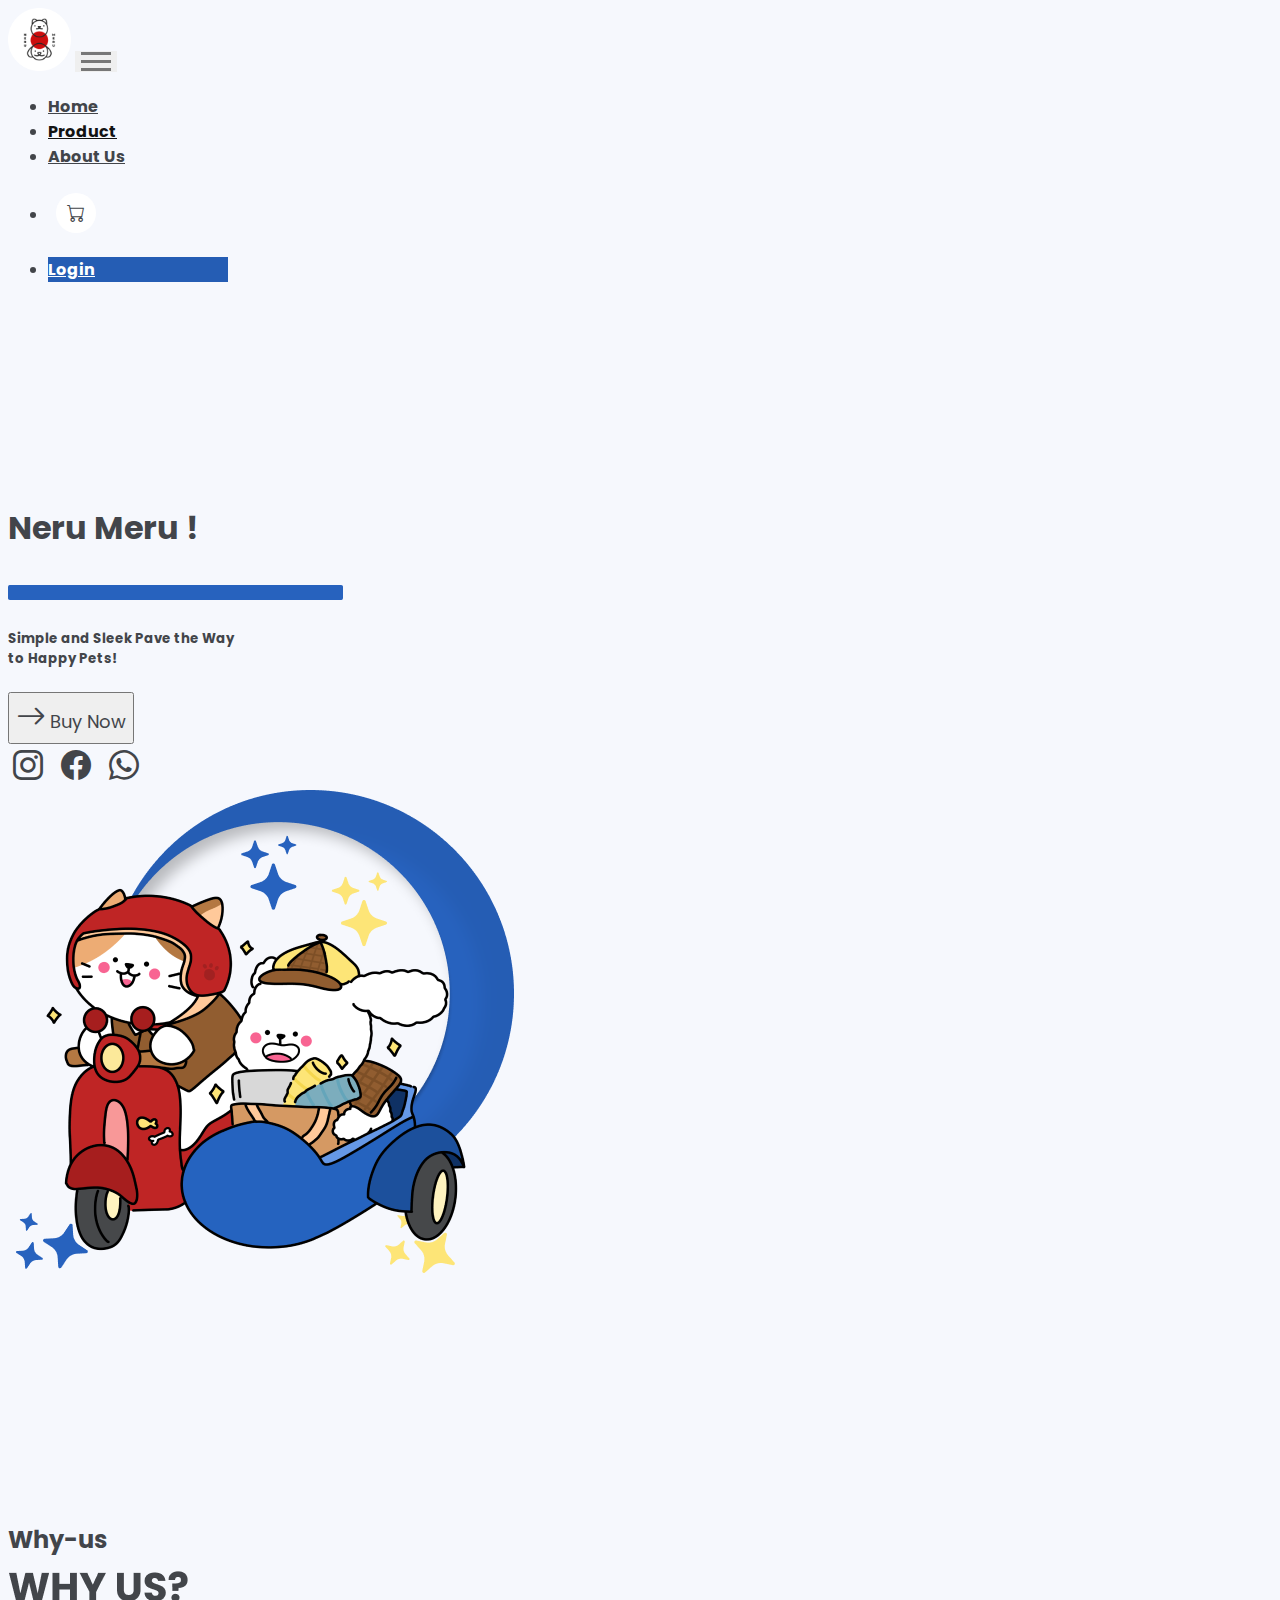
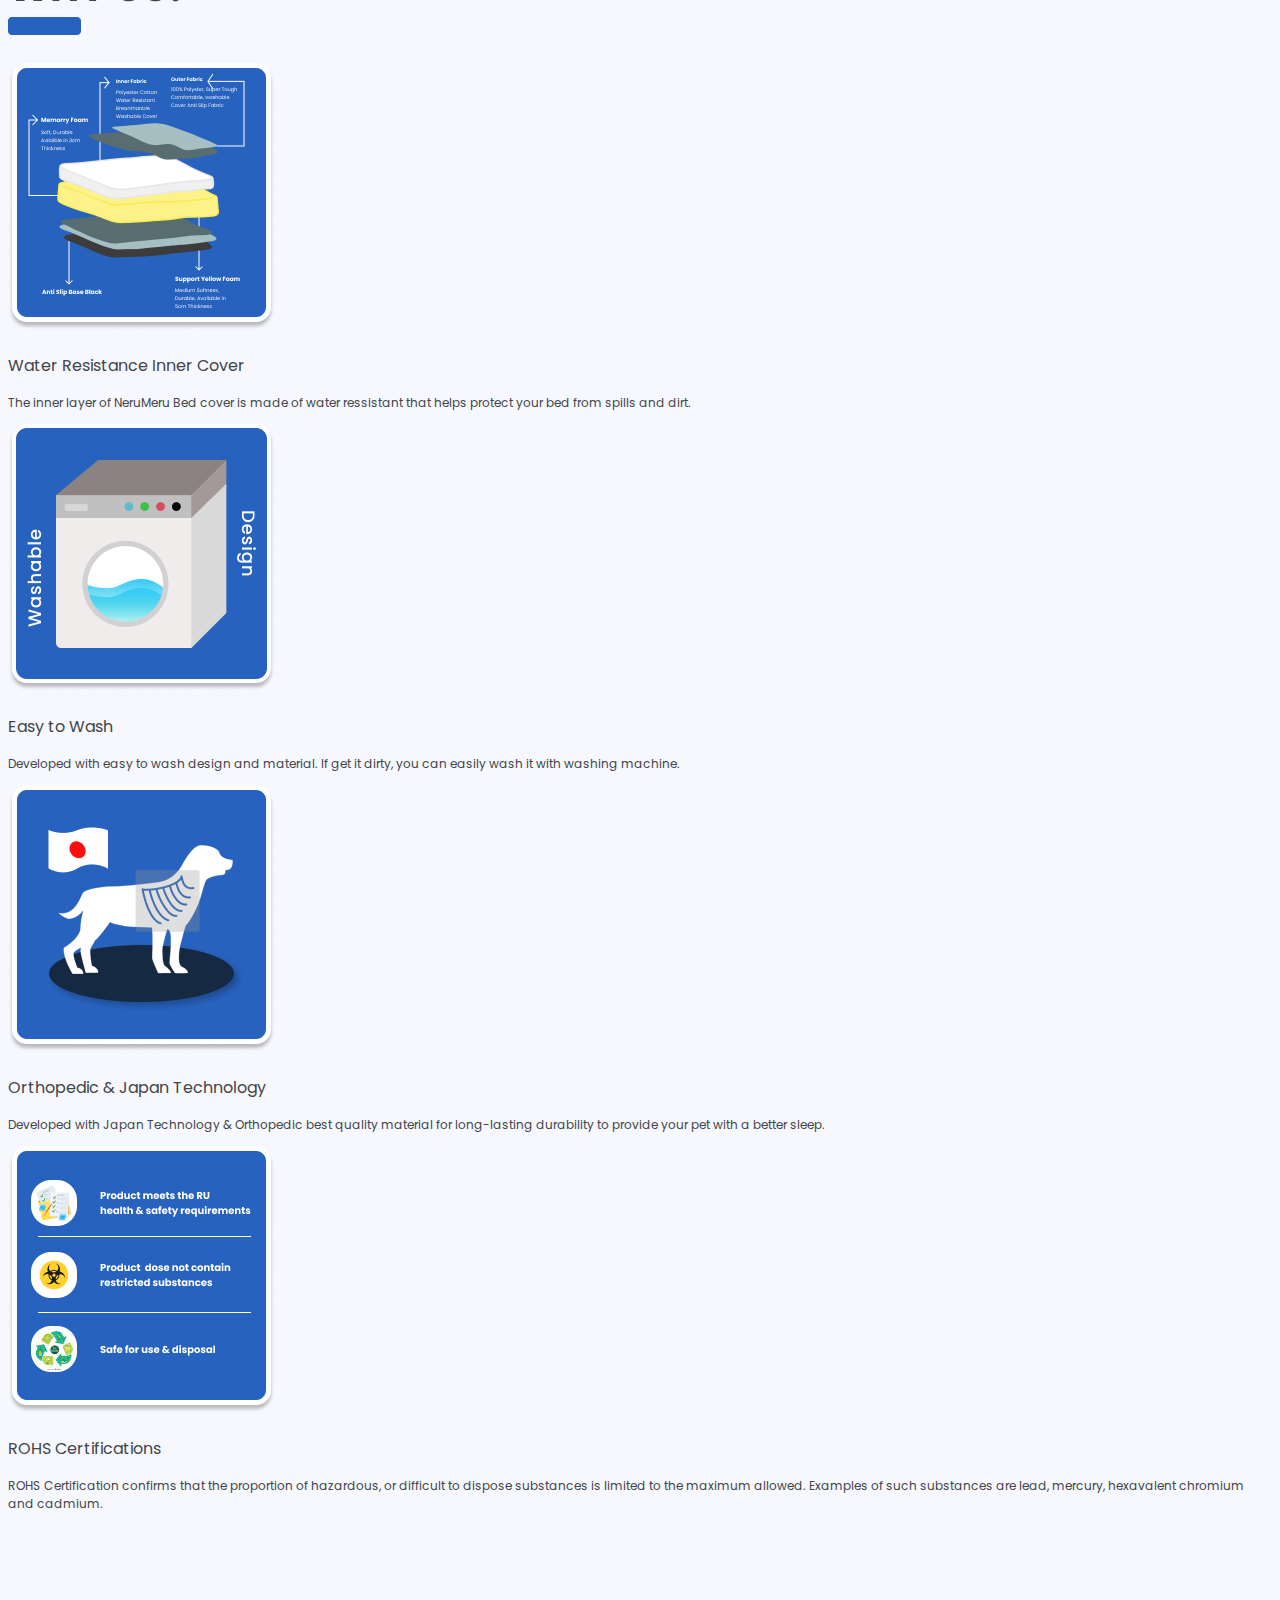
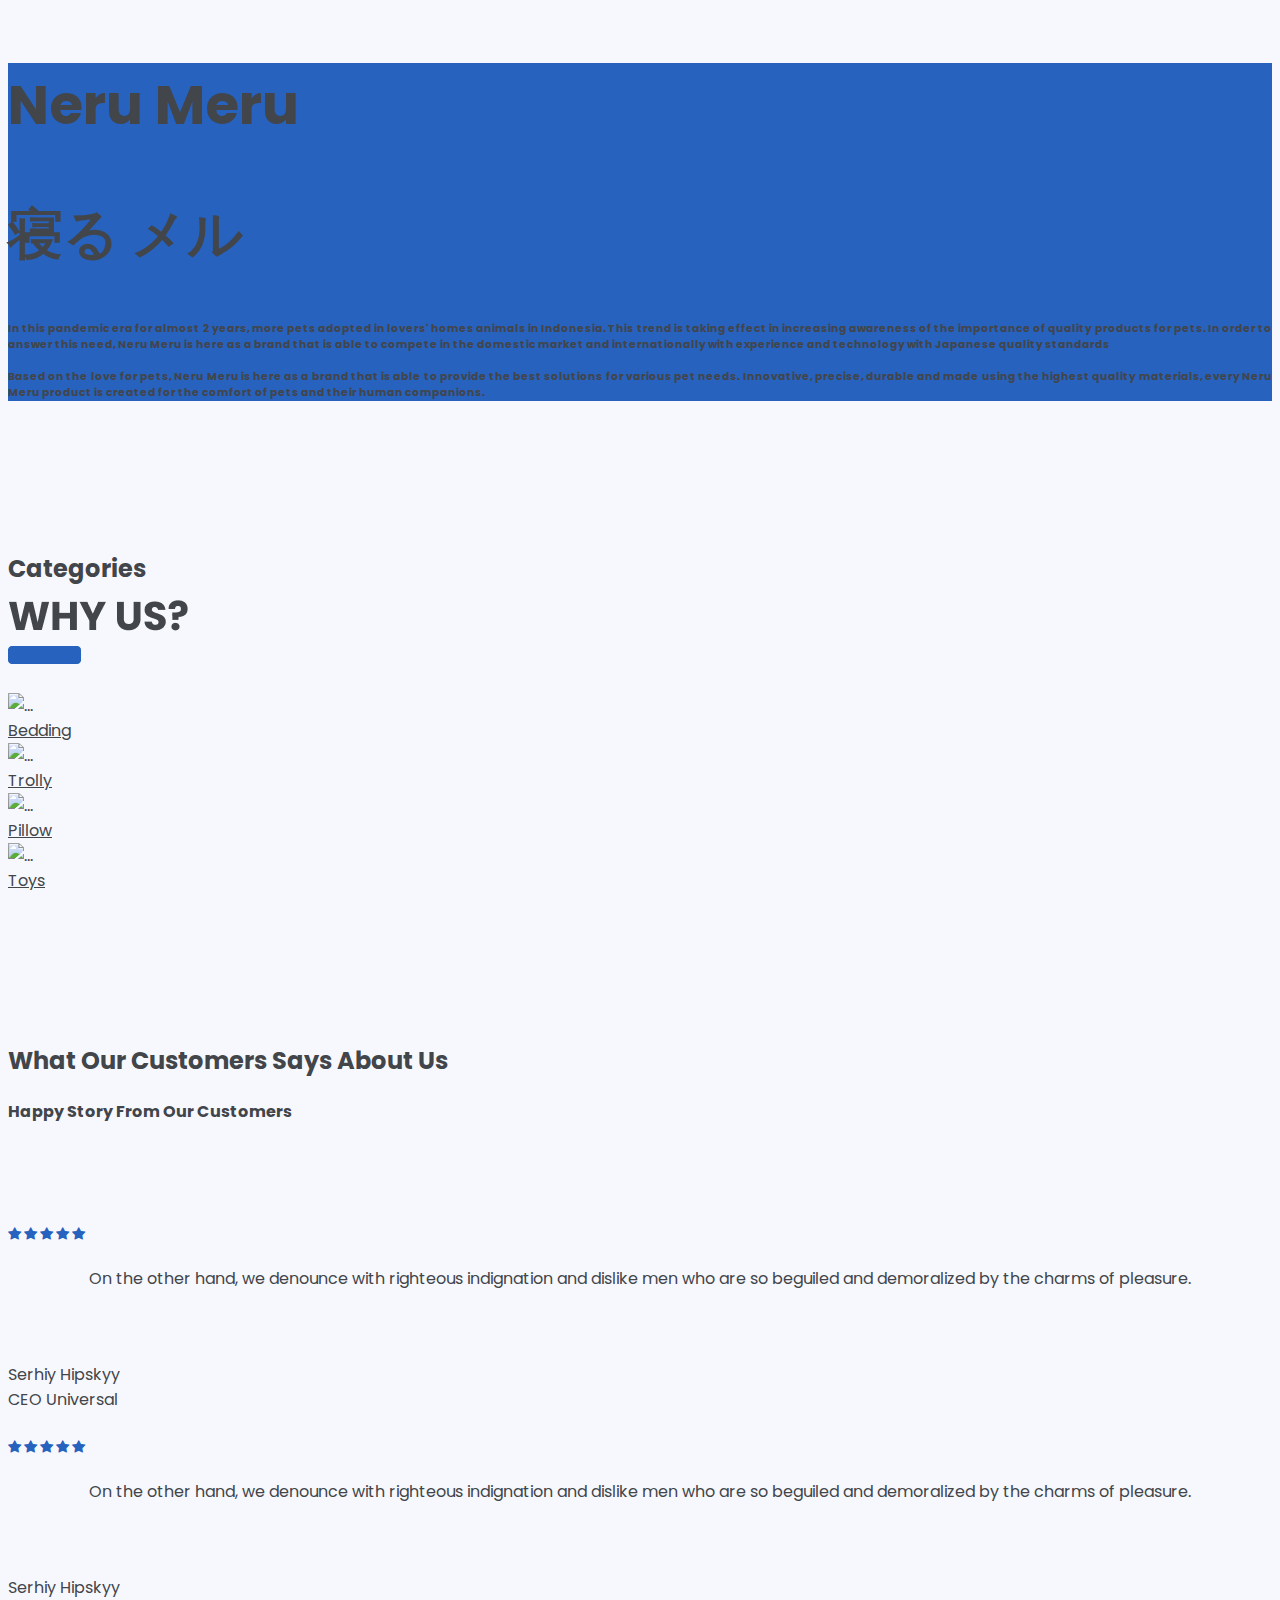
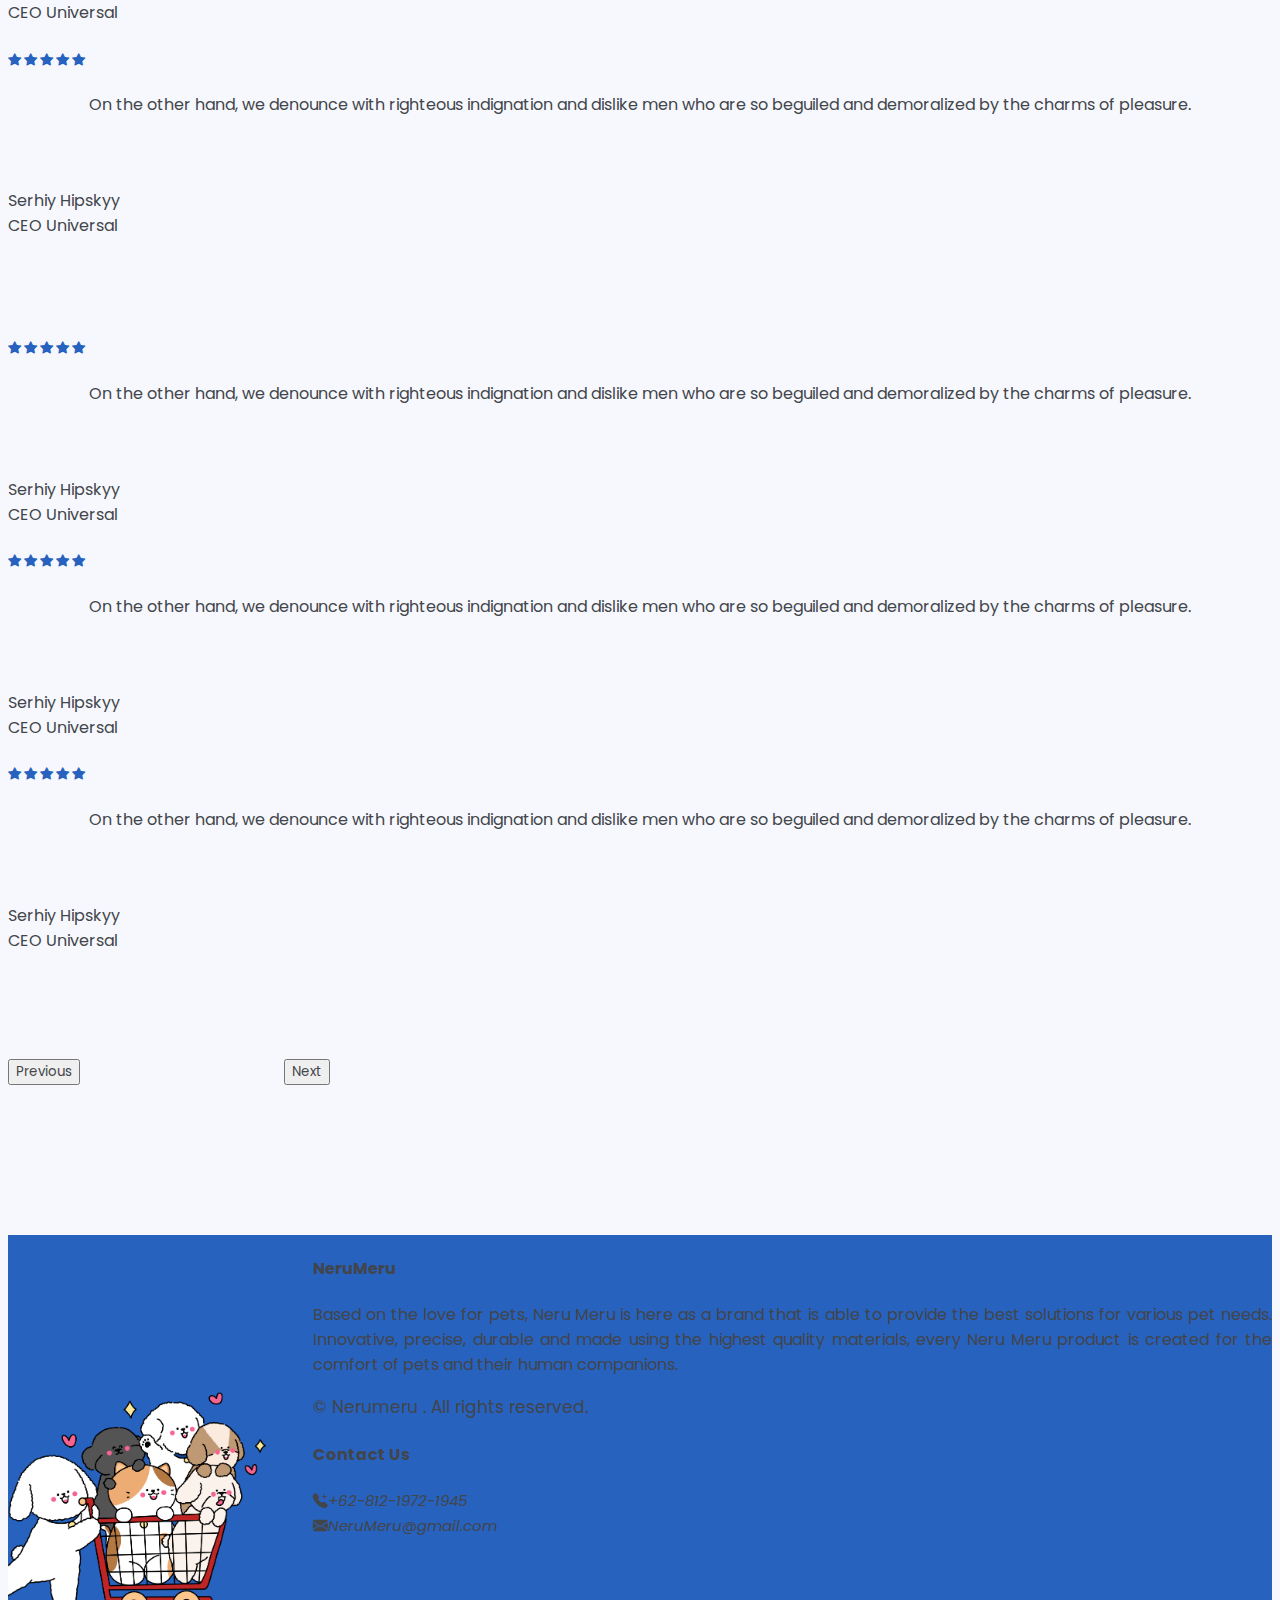
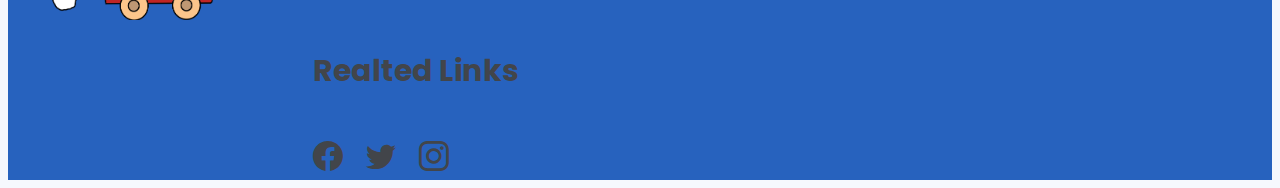
==== index.html @ 0323b458 "Dummy Commit" ====
<!DOCTYPE html>
<html lang="en">
  <head>
    <meta charset="utf-8" />
    <meta name="viewport" content="width=device-width, initial-scale=1" />
    <title>Nerumeru</title>

    <link
      href="https://cdn.jsdelivr.net/npm/bootstrap@5.3.1/dist/css/bootstrap.min.css"
      rel="stylesheet"
      integrity="sha384-4bw+/aepP/YC94hEpVNVgiZdgIC5+VKNBQNGCHeKRQN+PtmoHDEXuppvnDJzQIu9"
      crossorigin="anonymous"
    />
    <link
      href="https://fonts.googleapis.com/css2?family=Poppins:wght@300;400;500;600;700&display=swap"
      rel="stylesheet"
    />
    <link
      href="https://fonts.googleapis.com/css2?family=Poppins:wght@300;400;500;600;700&display=swap"
      rel="stylesheet"
    />

    <link rel="website icon" type="png" href="../asset/icon/LogoN1.png" />
    <link rel="stylesheet" href="../global/global.css" />
    <link rel="stylesheet" href="../global/navbar.css" />
    <link rel="stylesheet" href="css/style.css" />
    <link rel="stylesheet" href="../global/footer.css" />
    <link
      rel="stylesheet"
      href="https://cdn.jsdelivr.net/npm/bootstrap-icons@1.10.5/font/bootstrap-icons.css"
    />

    <link
      rel="stylesheet"
      href="https://cdnjs.cloudflare.com/ajax/libs/animate.css/4.1.1/animate.min.css"
    />
  </head>

  <body>
    <nav class="navbar py-3 navbar-expand-lg fixed-top">
      <div class="container">
        <img
          src="../asset/icon/LogoN1.png"
          style="width: 5%"
          alt="Logo-Nerumeru"
          class="logo"
        />
        <button
          class="navbar-toggler collapsed"
          type="button"
          data-bs-toggle="collapse"
          data-bs-target="#navbarSupportedContent"
          aria-controls="navbarSupportedContent"
          aria-expanded="false"
          aria-label="Toggle navigation"
        >
          <span class="toggler-icon top-bar"></span>
          <span class="toggler-icon middle-bar"></span>
          <span class="toggler-icon bottom-bar"></span>
        </button>

        <div class="collapse navbar-collapse" id="navbarSupportedContent">
          <ul class="navbar-nav ms-auto mb-2 mb-lg-0">
            <li class="nav-item mx-4">
              <a
                class="nav-link active"
                style="color: #42454a !important"
                aria-current="page"
                href="index.html"
                >Home</a
              >
            </li>
            <li class="nav-item mx-4 dropdown-center" id="productDropdown">
              <a
                class="nav-link dropdown-toggle"
                href="product.html"
                role="button"
                aria-haspopup="true"
                aria-expanded="false"
              >
                Product
              </a>
              <ul
                class="dropdown-menu border-0"
                aria-labelledby="productDropdown"
              >
                <li>
                  <a class="dropdown-item" href="bedding.html"
                    >Bedding
                    <img
                      class="text-end"
                      src="../asset/img/pubu.png"
                      alt=""
                      style="width: 35px; margin-left: 120px"
                    />
                  </a>
                </li>
                <li>
                  <a class="dropdown-item" href="toys.html"
                    >Toys<img
                      class="text-end"
                      src="../asset/img/neru ball.png"
                      alt=""
                      style="width: 35px; margin-left: 150px"
                  /></a>
                </li>
              </ul>
            </li>

            <li class="nav-item mx-4">
              <a
                class="nav-link"
                style="color: #42454a !important"
                href="#contact"
                >About Us</a
              >
            </li>
          </ul>
          <ul class="navbar-nav ms-auto mb-2 mb-lg-0">
            <li class="nav-item nav-item-cart mx-4">
              <a class="nav-link nav-link-cart active" href="#"
                ><i
                  class="bi bi-cart"
                  style="font-size: 1.12em; color: #42454a !important"
                ></i
              ></a>
            </li>
          </ul>
          <ul class="navbar-nav mb-2 mb-lg-0">
            <li
              class="nav-item nav-item-login mx-4 text-center login-btn rounded"
            >
              <a
                class="nav-link"
                style="color: white !important"
                href="#project-1"
                >Login</a
              >
            </li>
          </ul>
        </div>
      </div>
    </nav>
    <main class="container">
      <section class="hero mb-5" style="margin-top: 222px">
        <div class="row">
          <div class="col-lg-6 col-sm-12">
            <h1 class="fw-bolder hero-headline" id="heroHeadline">
              Neru Meru !
              <img
                class="mx-4"
                src="../asset/img/welcome.png"
                alt=""
                width="100px"
              />
              <span class="Hero-h1-2 fw-bold mt-5">
                <br /><span id="changingText"></span>
              </span>
            </h1>

            <div class="hero-img" style="margin-top: 30px">
              <img
                class="hero-shape"
                src="../asset/img/Shape-hero.png"
                alt=""
              />
            </div>

            <h5 class="mt-4 fw-normal h6-hero">
              Simple and Sleek Pave the Way <br />
              <span class="H6-1-hero"> to Happy Pets!</span>
            </h5>
            <button class="btn bg-transparent border-0 btn-primary mt-4">
              <span class="Arrow-hero rounded"
                ><i
                  class="bi bi-arrow-right hero-btn text-white"
                  style="font-size: 30px"
                ></i
              ></span>

              <span class="mx-4 fw-bold text-buy" style="font-size: 18px"
                >Buy Now</span
              >
            </button>
            <div
              class="sosial-media-hero mt-4"
              style="font-size: 30px !important"
            >
              <i class="bi bi-instagram"></i>
              <i class="bi bi-facebook mx-4"></i>
              <i class="bi bi-whatsapp"></i>
            </div>
          </div>
          <div class="col-lg-6 col-sm-12 text-end">
            <img
              class="hero-img-main animated playful"
              src="../asset/img/Hero-img.png"
              alt=""
            />
          </div>
        </div>
      </section>
      <sections class="why-us">
        <div class="row" style="margin-top: 222px">
          <h2 class="fw-bolder mb-5">
            Why-us <br />
            <img src="../asset/img/Why-us.png" alt="" />
          </h2>
          <div class="col-lg-3 col-md-6 col-sm-12">
            <div class="card bg-transparent border-0" style="width: 100%">
              <img src="../asset/img/Card-why-us.png" alt="" />
              <div class="card-body text-center">
                <p class="fw-bold">Water Resistance Inner Cover</p>
                <p class="fw-medium" style="font-size: 12px">
                  The inner layer of NeruMeru Bed cover is made of water
                  ressistant that helps protect your bed from spills and dirt.
                </p>
              </div>
            </div>
          </div>
          <div class="col-lg-3 col-md-6 col-sm-12">
            <div class="card bg-transparent border-0" style="width: 100%">
              <img src="../asset/img/Card-why-us-1.png" alt="" />
              <div class="card-body text-center">
                <p class="fw-bold">Easy to Wash</p>
                <p class="fw-medium" style="font-size: 12px">
                  Developed with easy to wash design and material. If get it
                  dirty, you can easily wash it with washing machine.
                </p>
              </div>
            </div>
          </div>
          <div class="col-lg-3 col-md-6 col-sm-12">
            <div class="card bg-transparent border-0" style="width: 100%">
              <img src="../asset/img/Card-why-us-2.png" alt="" />
              <div class="card-body text-center">
                <p class="fw-bold">Orthopedic & Japan Technology</p>
                <p class="fw-medium" style="font-size: 12px">
                  Developed with Japan Technology & Orthopedic best quality
                  material for long-lasting durability to provide your pet with
                  a better sleep.
                </p>
              </div>
            </div>
          </div>
          <div class="col-lg-3 col-md-6 col-sm-12">
            <div class="card bg-transparent border-0" style="width: 100%">
              <img src="../asset/img/Card-why-us-3.png" alt="" />
              <div class="card-body text-center">
                <p class="fw-bold">ROHS Certifications</p>
                <p class="fw-medium" style="font-size: 12px">
                  ROHS Certification confirms that the proportion of hazardous,
                  or difficult to dispose substances is limited to the maximum
                  allowed. Examples of such substances are lead, mercury,
                  hexavalent chromium and cadmium.
                </p>
              </div>
            </div>
          </div>
        </div>
      </sections>
    </main>
    <div class="container-fluid" style="background-color: #2762be">
      <section class="Our-journey container" style="margin-top: 150px">
        <div class="row py-5">
          <div class="col-lg-6 col-sm-12 col-md-6 text-white Our-journey-left">
            <h2 class="fw-bolder" style="font-size: 55px">Neru Meru</h2>
            <h2 class="fw-bolder" style="font-size: 55px">寝る メル</h2>
          </div>
          <div class="col-lg-6 col-sm-12 col-md-6 text-white Our-journey-right">
            <h6 style="text-align: justify">
              In this pandemic era for almost 2 years, more pets adopted in
              lovers' homes animals in Indonesia. This trend is taking effect in
              increasing awareness of the importance of quality products for
              pets. In order to answer this need, Neru Meru is here as a brand
              that is able to compete in the domestic market and internationally
              with experience and technology with Japanese quality standards
              <br />
              <br />
              Based on the love for pets, Neru Meru is here as a brand that is
              able to provide the best solutions for various pet needs.
              Innovative, precise, durable and made using the highest quality
              materials, every Neru Meru product is created for the comfort of
              pets and their human companions.
            </h6>
          </div>
        </div>
      </section>
    </div>
    <section class="categories" style="margin-top: 150px">
      <div class="container">
        <div class="row">
          <h2 class="fw-bolder txt-cat mb-5">
            Categories <br />
            <img class="rounded-0" src="../asset/img/Why-us.png" alt="" />
          </h2>
          <div class="col-lg-3 col-md-6 col-sm-12 text-center">
            <div class="card border-0 bg-transparent" style="width: 100%">
              <img
                src="../asset/img/Categories-Bedding.png"
                class="card-img-top"
                alt="..."
              />
              <div class="card-body border-0">
                <a href="#" class="btn btn-bedding fw-bold text-center"
                  >Bedding</a
                >
              </div>
            </div>
          </div>
          <div class="col-lg-3 col-md-6 col-sm-12 text-center">
            <div class="card border-0 bg-transparent" style="width: 100%">
              <img
                src="../asset/img/Categories-Trolly.png"
                class="card-img-top"
                alt="..."
              />
              <div class="card-body border-0">
                <a href="#" class="btn btn-bedding fw-bold text-center"
                  >Trolly</a
                >
              </div>
            </div>
          </div>
          <div class="col-lg-3 col-md-6 col-sm-12 text-center">
            <div class="card border-0 bg-transparent" style="width: 100%">
              <img
                src="../asset/img/Categories-Pillow.png"
                class="card-img-top"
                alt="..."
              />
              <div class="card-body border-0">
                <a href="#" class="btn btn-bedding fw-bold text-center"
                  >Pillow</a
                >
              </div>
            </div>
          </div>
          <div class="col-lg-3 col-md-6 col-sm-12 text-center">
            <div class="card border-0 bg-transparent" style="width: 100%">
              <img
                src="../asset/img/Catgories-Toys.png"
                class="card-img-top"
                alt="..."
              />
              <div class="card-body border-0">
                <a href="#" class="btn btn-bedding fw-bold text-center">Toys</a>
              </div>
            </div>
          </div>
        </div>
      </div>
    </section>
    <section class="Testimonial container" style="margin-top: 150px">
      <h2 class="fw-bolder text-center">What Our Customers Says About Us</h2>
      <h4 class="fw-medium text-center">Happy Story From Our Customers</h4>
      <div
        id="TestimonialSlider"
        class="carousel slide carousel-fade"
        data-bs-ride="carousel"
      >
        <div class="carousel-inner">
          <!-- Carousel Item 1 -->
          <div class="carousel-item active">
            <div class="row" style="margin-top: 100px">
              <div class="col-md-6 col-sm-12 col-lg-4 rounded mb-4">
                <div class="card border-0 shadow">
                  <div class="card-body">
                    <h5 class="card-title">
                      <div class="star text-center" style="margin-top: 25px">
                        <i class="bi bi-star-fill" style="color: #2762be"></i>
                        <i class="bi bi-star-fill" style="color: #2762be"></i>
                        <i class="bi bi-star-fill" style="color: #2762be"></i>
                        <i class="bi bi-star-fill" style="color: #2762be"></i>
                        <i class="bi bi-star-fill" style="color: #2762be"></i>
                      </div>
                    </h5>
                    <p style="text-align: center" class="mt-4">
                      On the other hand, we denounce with righteous indignation
                      and dislike men who are so beguiled and demoralized by the
                      charms of pleasure.
                    </p>
                    <div
                      class="personText mx-auto"
                      style="width: fit-content; margin-top: 30px"
                    >
                      <img
                        class=""
                        src="../asset/img/Categories-Bedding.png"
                        alt=""
                      />
                      <p class="mx-4">
                        <span class="fw-bold">Serhiy Hipskyy</span> <br />
                        CEO Universal
                      </p>
                    </div>
                  </div>
                </div>
              </div>
              <div class="col-md-6 col-sm-12 col-lg-4 rounded mb-4">
                <div class="card border-0 shadow">
                  <div class="card-body">
                    <h5 class="card-title">
                      <div class="star text-center" style="margin-top: 25px">
                        <i class="bi bi-star-fill" style="color: #2762be"></i>
                        <i class="bi bi-star-fill" style="color: #2762be"></i>
                        <i class="bi bi-star-fill" style="color: #2762be"></i>
                        <i class="bi bi-star-fill" style="color: #2762be"></i>
                        <i class="bi bi-star-fill" style="color: #2762be"></i>
                      </div>
                    </h5>
                    <p style="text-align: center" class="mt-4">
                      On the other hand, we denounce with righteous indignation
                      and dislike men who are so beguiled and demoralized by the
                      charms of pleasure.
                    </p>
                    <div
                      class="personText mx-auto"
                      style="width: fit-content; margin-top: 30px"
                    >
                      <img
                        class=""
                        src="../asset/img/Categories-Disinfectant.png"
                        alt=""
                      />
                      <p class="mx-4">
                        <span class="fw-bold">Serhiy Hipskyy</span> <br />
                        CEO Universal
                      </p>
                    </div>
                  </div>
                </div>
              </div>
              <div class="col-md-12 mx-auto col-sm-12 col-lg-4 rounded mb-4">
                <div class="card border-0 shadow">
                  <div class="card-body">
                    <h5 class="card-title">
                      <div class="star text-center" style="margin-top: 25px">
                        <i class="bi bi-star-fill" style="color: #2762be"></i>
                        <i class="bi bi-star-fill" style="color: #2762be"></i>
                        <i class="bi bi-star-fill" style="color: #2762be"></i>
                        <i class="bi bi-star-fill" style="color: #2762be"></i>
                        <i class="bi bi-star-fill" style="color: #2762be"></i>
                      </div>
                    </h5>
                    <p style="text-align: center" class="mt-4">
                      On the other hand, we denounce with righteous indignation
                      and dislike men who are so beguiled and demoralized by the
                      charms of pleasure.
                    </p>
                    <div
                      class="personText mx-auto"
                      style="width: fit-content; margin-top: 30px"
                    >
                      <img
                        class=""
                        src="../asset/img/Categories-Pillow.png"
                        alt=""
                      />
                      <p class="mx-4">
                        <span class="fw-bold">Serhiy Hipskyy</span> <br />
                        CEO Universal
                      </p>
                    </div>
                  </div>
                </div>
              </div>
            </div>
          </div>
          <div class="carousel-item">
            <div class="row" style="margin-top: 100px">
              <div class="col-md-6 col-sm-12 col-lg-4 rounded mb-4">
                <div class="card border-0 shadow">
                  <div class="card-body">
                    <h5 class="card-title">
                      <div class="star text-center" style="margin-top: 25px">
                        <i class="bi bi-star-fill" style="color: #2762be"></i>
                        <i class="bi bi-star-fill" style="color: #2762be"></i>
                        <i class="bi bi-star-fill" style="color: #2762be"></i>
                        <i class="bi bi-star-fill" style="color: #2762be"></i>
                        <i class="bi bi-star-fill" style="color: #2762be"></i>
                      </div>
                    </h5>
                    <p style="text-align: center" class="mt-4">
                      On the other hand, we denounce with righteous indignation
                      and dislike men who are so beguiled and demoralized by the
                      charms of pleasure.
                    </p>
                    <div
                      class="personText mx-auto"
                      style="width: fit-content; margin-top: 30px"
                    >
                      <img
                        class=""
                        src="../asset/img/Catgories-Toys.png"
                        alt=""
                      />
                      <p class="mx-4">
                        <span class="fw-bold">Serhiy Hipskyy</span> <br />
                        CEO Universal
                      </p>
                    </div>
                  </div>
                </div>
              </div>
              <div class="col-md-6 col-sm-12 col-lg-4 rounded mb-4">
                <div class="card border-0 shadow">
                  <div class="card-body">
                    <h5 class="card-title">
                      <div class="star text-center" style="margin-top: 25px">
                        <i class="bi bi-star-fill" style="color: #2762be"></i>
                        <i class="bi bi-star-fill" style="color: #2762be"></i>
                        <i class="bi bi-star-fill" style="color: #2762be"></i>
                        <i class="bi bi-star-fill" style="color: #2762be"></i>
                        <i class="bi bi-star-fill" style="color: #2762be"></i>
                      </div>
                    </h5>
                    <p style="text-align: center" class="mt-4">
                      On the other hand, we denounce with righteous indignation
                      and dislike men who are so beguiled and demoralized by the
                      charms of pleasure.
                    </p>
                    <div
                      class="personText mx-auto"
                      style="width: fit-content; margin-top: 30px"
                    >
                      <img
                        class=""
                        src="../asset/img/Categories-Pillow.png"
                        alt=""
                      />
                      <p class="mx-4">
                        <span class="fw-bold">Serhiy Hipskyy</span> <br />
                        CEO Universal
                      </p>
                    </div>
                  </div>
                </div>
              </div>
              <div class="col-md-12 mx-auto col-sm-12 col-lg-4 rounded mb-4">
                <div class="card border-0 shadow">
                  <div class="card-body">
                    <h5 class="card-title">
                      <div class="star text-center" style="margin-top: 25px">
                        <i class="bi bi-star-fill" style="color: #2762be"></i>
                        <i class="bi bi-star-fill" style="color: #2762be"></i>
                        <i class="bi bi-star-fill" style="color: #2762be"></i>
                        <i class="bi bi-star-fill" style="color: #2762be"></i>
                        <i class="bi bi-star-fill" style="color: #2762be"></i>
                      </div>
                    </h5>
                    <p style="text-align: center" class="mt-4">
                      On the other hand, we denounce with righteous indignation
                      and dislike men who are so beguiled and demoralized by the
                      charms of pleasure.
                    </p>
                    <div
                      class="personText mx-auto"
                      style="width: fit-content; margin-top: 30px"
                    >
                      <img
                        class=""
                        src="../asset/img/Categories-Bedding.png"
                        alt=""
                      />
                      <p class="mx-4">
                        <span class="fw-bold">Serhiy Hipskyy</span> <br />
                        CEO Universal
                      </p>
                    </div>
                  </div>
                </div>
              </div>
            </div>
          </div>
        </div>
        <button
          class="carousel-control-prev"
          style="margin-top: 90px; margin-right: 200px"
          type="button"
          data-bs-target="#TestimonialSlider"
          data-bs-slide="prev"
        >
          <i
            class="fa-solid fa-circle-chevron-left fa-2x"
            aria-hidden="true"
            style="color: #2762be"
          ></i>
          <span class="visually-hidden">Previous</span>
        </button>
        <button
          class="carousel-control-next"
          style="margin-top: 90px"
          type="button"
          data-bs-target="#TestimonialSlider"
          data-bs-slide="next"
        >
          <i
            class="fa-solid fa-circle-chevron-right fa-2x"
            aria-hidden="true"
            style="color: #2762be"
          ></i>
          <span class="visually-hidden">Next</span>
        </button>
      </div>
    </section>
    <!-- Insta -->
    <div class="container" style="margin-top: 100px">
      <script
        src="https://static.elfsight.com/platform/platform.js"
        data-use-service-core
        defer
      ></script>
      <div class="elfsight-app-2144b3c6-2fb8-4e32-b797-b35653d957bc"></div>
    </div>
    <!-- Insta End -->

    <footer style="background-color: #2762be; margin-top: 150px">
      <div class="container-fluid">
        <div class="row row-footer">
          <div class="col-lg-6 col-img-footer text-center">
            <img src="../asset/img/Trolly.png" alt="" width="90%" />
          </div>
          <div class="col-lg-6">
            <div class="row">
              <div class="col-lg-4">
                <h4 class="text-white fw-bold">NeruMeru</h4>
                <p class="text-white mt-4" style="text-align: justify">
                  Based on the love for pets, Neru Meru is here as a brand that
                  is able to provide the best solutions for various pet needs.
                  Innovative, precise, durable and made using the highest
                  quality materials, every Neru Meru product is created for the
                  comfort of pets and their human companions.
                </p>
                <p class="fw-lighter text-white mt-5" style="font-size: 17px">
                  © Nerumeru . All rights reserved.
                </p>
              </div>
              <div class="col-lg-4 mx-auto dummy-container-footer">
                <h4 class="text-white fw-bold">Contact Us</h4>
                <div class="dummy mt-4">
                  <i
                    class="bi bi-telephone-plus-fill text-white"
                    style="font-size: 15px"
                    ><span class="mx-3 text-white fw-bold"
                      >+62-812-1972-1945</span
                    ></i
                  >
                </div>
                <div class="dummy mt-3">
                  <i
                    class="bi bi-envelope-fill text-white"
                    style="font-size: 15px"
                    ><span class="mx-3 text-white fw-bold"
                      >NeruMeru@gmail.com</span
                    ></i
                  >
                </div>
                <div
                  class="sosial-media-footer"
                  style="font-size: 30px !important; margin-top: 110px"
                >
                  <h4 class="fw-bold mb-3 text-white">Realted Links</h4>
                  <i class="bi bi-facebook text-white"></i>
                  <i
                    class="bi bi-twitter text-white"
                    style="margin-left: 15px"
                  ></i>
                  <i
                    class="bi bi-instagram text-white"
                    style="margin-left: 15px"
                  ></i>
                </div>
              </div>
            </div>
          </div>
        </div>
      </div>
    </footer>
  </body>
  <script
    src="https://kit.fontawesome.com/9851754e14.js"
    crossorigin="anonymous"
  ></script>
  <script>
    var nav = document.querySelector("nav");
    window.addEventListener("scroll", function () {
      if (window.pageYOffset > 50) {
        nav.classList.add("bg-white", "shadow");
      } else {
        nav.classList.remove("bg-white", "shadow");
      }
    });
  </script>
  <script>
    document
      .getElementById("navbar-icon")
      .addEventListener("click", function () {
        var icon = this;
        icon.classList.toggle("clicked");
      });
  </script>
  <script
    src="https://cdn.jsdelivr.net/npm/bootstrap@5.3.1/dist/js/bootstrap.bundle.min.js"
    integrity="sha384-HwwvtgBNo3bZJJLYd8oVXjrBZt8cqVSpeBNS5n7C8IVInixGAoxmnlMuBnhbgrkm"
    crossorigin="anonymous"
  ></script>
  <script>
    document.addEventListener("DOMContentLoaded", function () {
      const dropdownContainer = document.querySelector("#productDropdown");
      const dropdownToggle = dropdownContainer.querySelector(
        ".nav-link.dropdown-toggle"
      );
      const dropdownMenu = dropdownContainer.querySelector(".dropdown-menu");

      dropdownContainer.addEventListener("mouseenter", function () {
        dropdownMenu.classList.add("show-dropdown");
      });

      dropdownContainer.addEventListener("mouseleave", function () {
        dropdownMenu.classList.remove("show-dropdown");
      });
    });
  </script>
  <script>
    // Function to add delay between slide transitions
    function setCarouselSlideDelay(delay) {
      var carouselItems = document.getElementsByClassName("carousel-item");
      for (var i = 0; i < carouselItems.length; i++) {
        carouselItems[i].style.transitionDelay = delay + "ms";
      }
    }
  </script>
  <script>
    // Set the slide delay after the page is loaded
    document.addEventListener("DOMContentLoaded", function () {
      setCarouselSlideDelay(300); // Set the delay time (in milliseconds)
    });
  </script>
  <script src="js/fitur1.js"></script>
  <script src="js/fitur2.js"></script>
</html>
---- global/global.css ----
* {
  font-family: "Poppins", sans-serif;
  color: #42454a;
}

body,
html {
  scroll-behavior: smooth;
}

body {
  background-color: #f6f8fd;
}
---- global/navbar.css ----
.nav-margin {
  width: min-content;
}

.nav-item a {
  color: #131313 !important;
  font-weight: bold;
}

/* Remove border from toggler */
.navbar-toggler {
  border: 0 !important;
}

.navbar-toggler:focus,
.navbar-toggler:active,
.navbar-toggler-icon:focus {
  outline: none !important;
  box-shadow: none !important;
  border: 0 !important;
}

/* Lines of the Toggler */
.toggler-icon {
  width: 30px;
  height: 3px;
  background-color: #e74c3c;
  display: block;
  transition: all 0.2s;
}

/* Adds Space between the lines */
.middle-bar {
  margin: 5px auto;
}

/* State when navbar is opened (START) */
.navbar-toggler .top-bar {
  transform: rotate(45deg);
  transform-origin: 10% 10%;
}

.navbar-toggler .middle-bar {
  opacity: 0;
  filter: alpha(opacity=0);
}

.navbar-toggler .bottom-bar {
  transform: rotate(-45deg);
  transform-origin: 10% 90%;
}
/* State when navbar is opened (END) */

/* State when navbar is collapsed (START) */
.navbar-toggler.collapsed .top-bar {
  transform: rotate(0);
}

.navbar-toggler.collapsed .middle-bar {
  opacity: 1;
  filter: alpha(opacity=100);
}

.navbar-toggler.collapsed .bottom-bar {
  transform: rotate(0);
}
/* State when navbar is collapsed (END) */

/* Color of Toggler when collapsed */
.navbar-toggler.collapsed .toggler-icon {
  background-color: #777777;
}

.login-btn {
  width: 180px !important   ;
  background-color: #255db4;
}

.nav-item-cart {
  /* Menambahkan jarak di sekitar elemen li */
  padding: 8px;
}

.nav-link-cart {
  /* Menghilangkan garis bawah pada tautan */
  text-decoration: none;
  /* Mengubah warna teks menjadi hitam */
  color: black;
}

.nav-link-cart.active {
  /* Menambahkan background berwarna putih */
  background-color: white;
  /* Mengatur lebar dan tinggi untuk menciptakan bentuk bulat */
  width: 40px;
  height: 40px;
  /* Membuat sudut-sudut elemen menjadi bulat */
  border-radius: 50%;
  /* Menengahkan ikon secara horizontal dan vertikal */
  display: flex;
  justify-content: center;
  align-items: center;
}

nav {
  background-color: #f6f8fd;
}

.nav-item {
  color: #42454a !important;
}

.dropdown-menu {
  display: none;
  transform-origin: top;
}

.show-dropdown {
  display: block;
  animation: slideDown 0.3s;
}

.dropdown-menu {
  width: 250px;
  margin: auto;
}

@keyframes slideDown {
  from {
    opacity: 0;
    transform: scaleY(0);
  }
  to {
    opacity: 1;
    transform: scaleY(1);
  }
}

@media screen and (max-width: 1180px) {
  .navbar > .container > img {
    width: 10.5% !important;
  }

  .navbar-nav {
    text-align: center;
  }

  .nav-item-cart {
    margin: auto !important;
  }

  .nav-item-login {
    margin: auto !important;
  }
}
---- global/footer.css ----
.row-footer {
  display: flex;
  justify-content: center;
  align-items: center;
}

.sosial-media-hero i {
  margin: 5px; /* Set left and right margin for the icons */
}

@media screen and (max-width: 920px) {
  .dummy-container-footer {
    margin-top: 30px;
  }

  .col-img-footer {
    margin-bottom: 50px;
    margin-top: 5 0px;
  }

  .col-img-footer > img {
    width: 55%;
  }

  .sosial-media-footer {
    margin-top: 50px !important;
  }
}
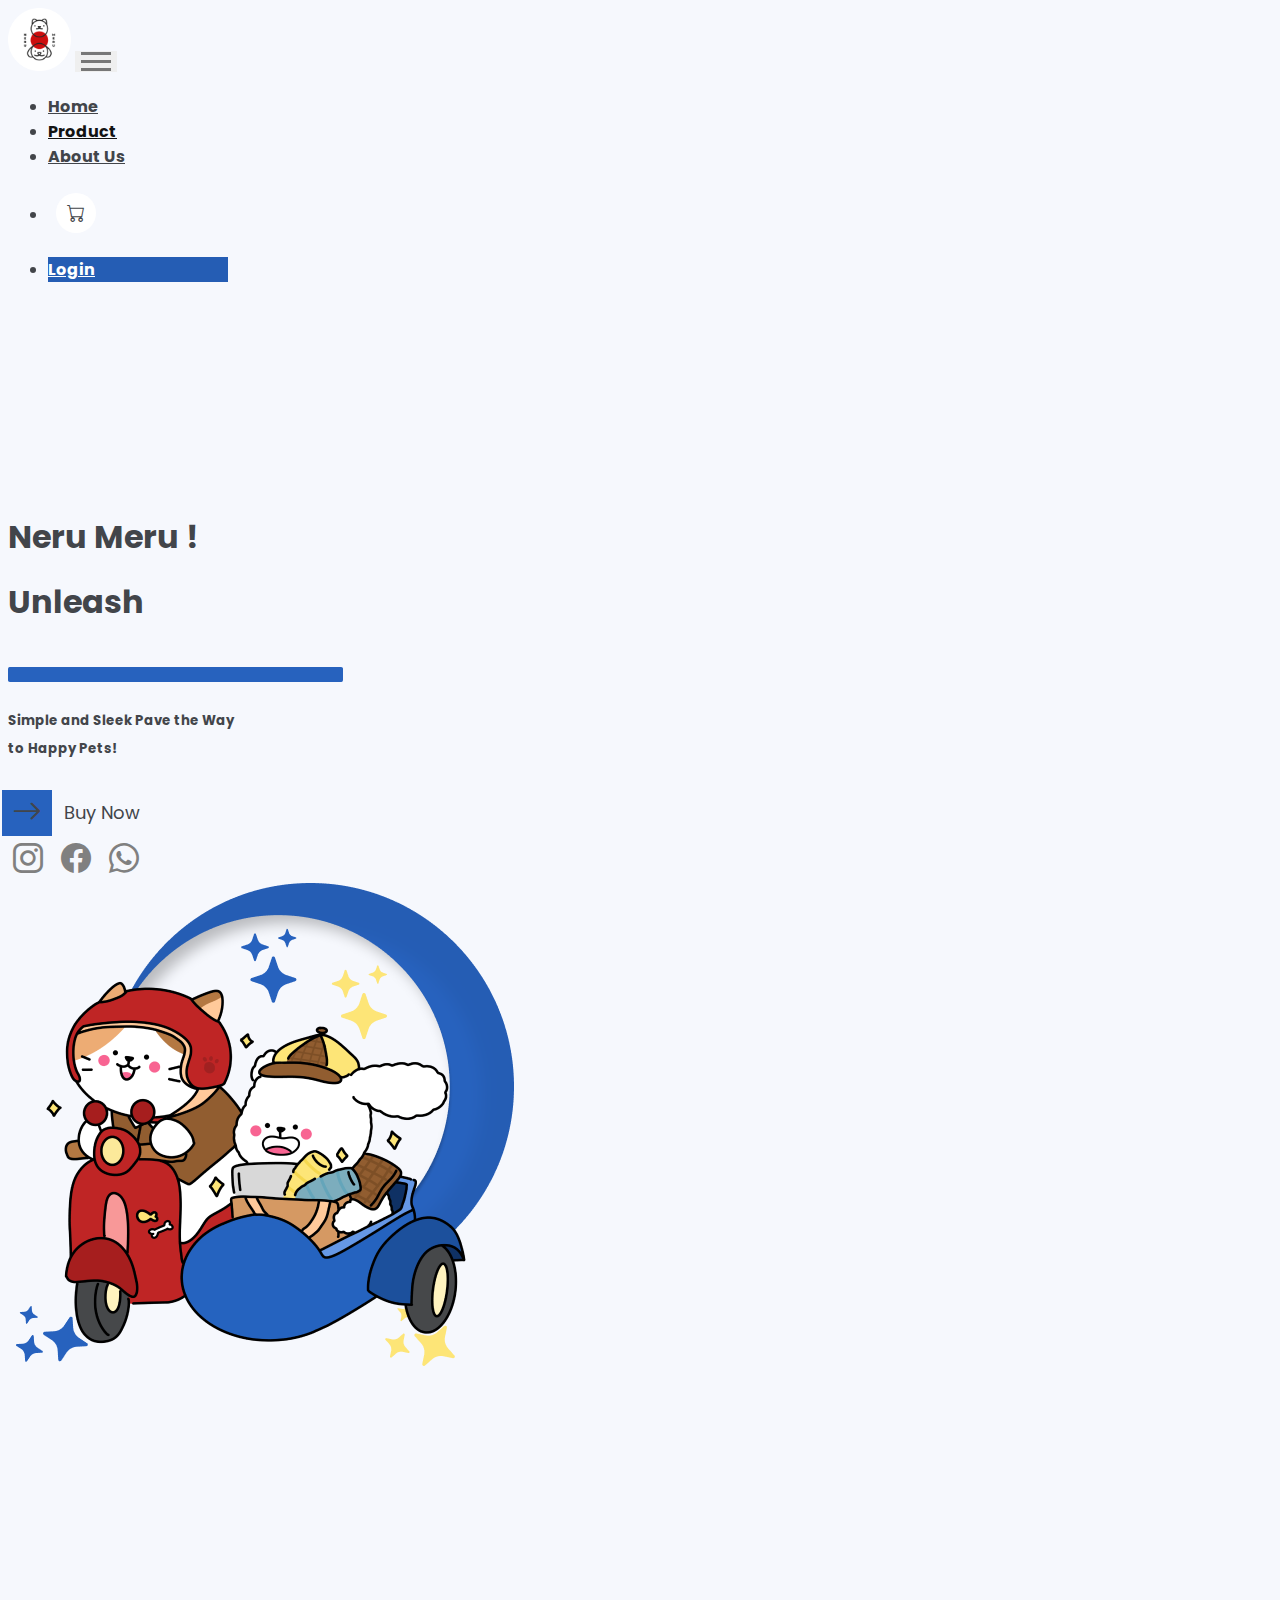
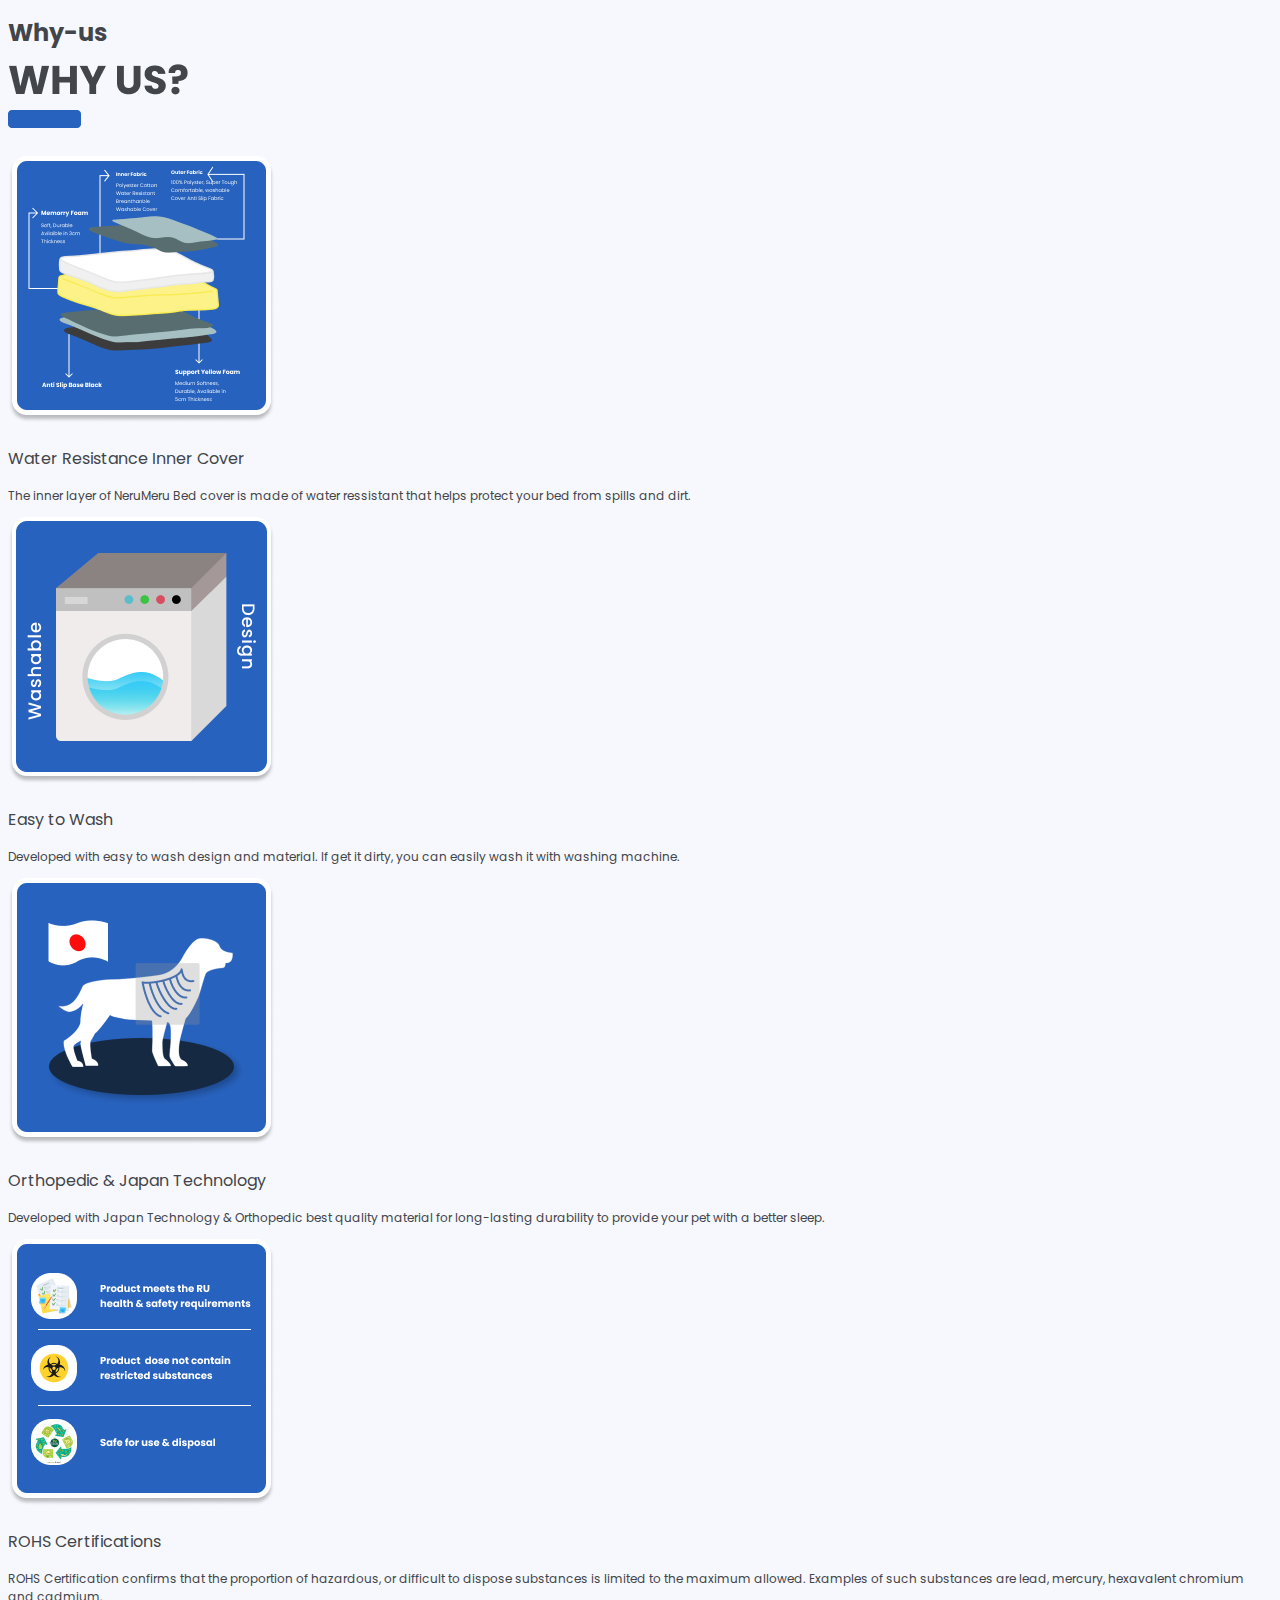
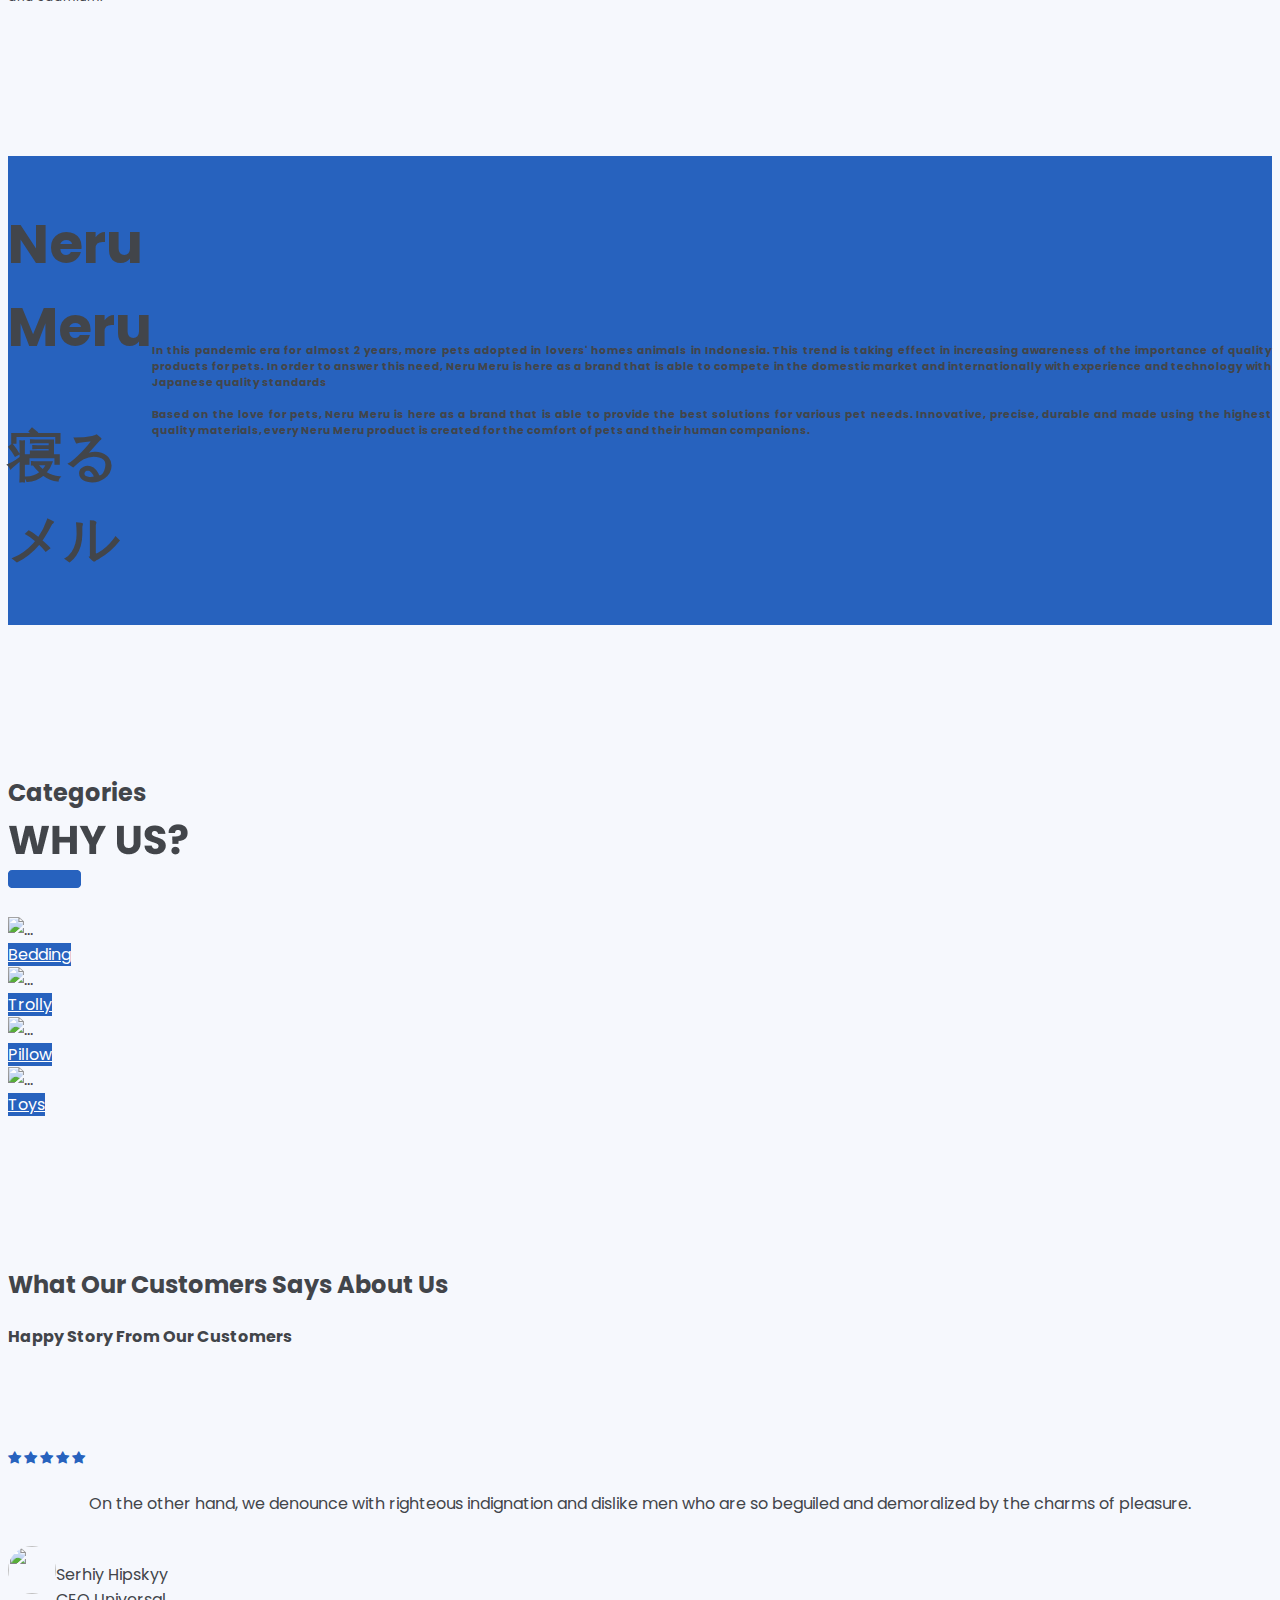
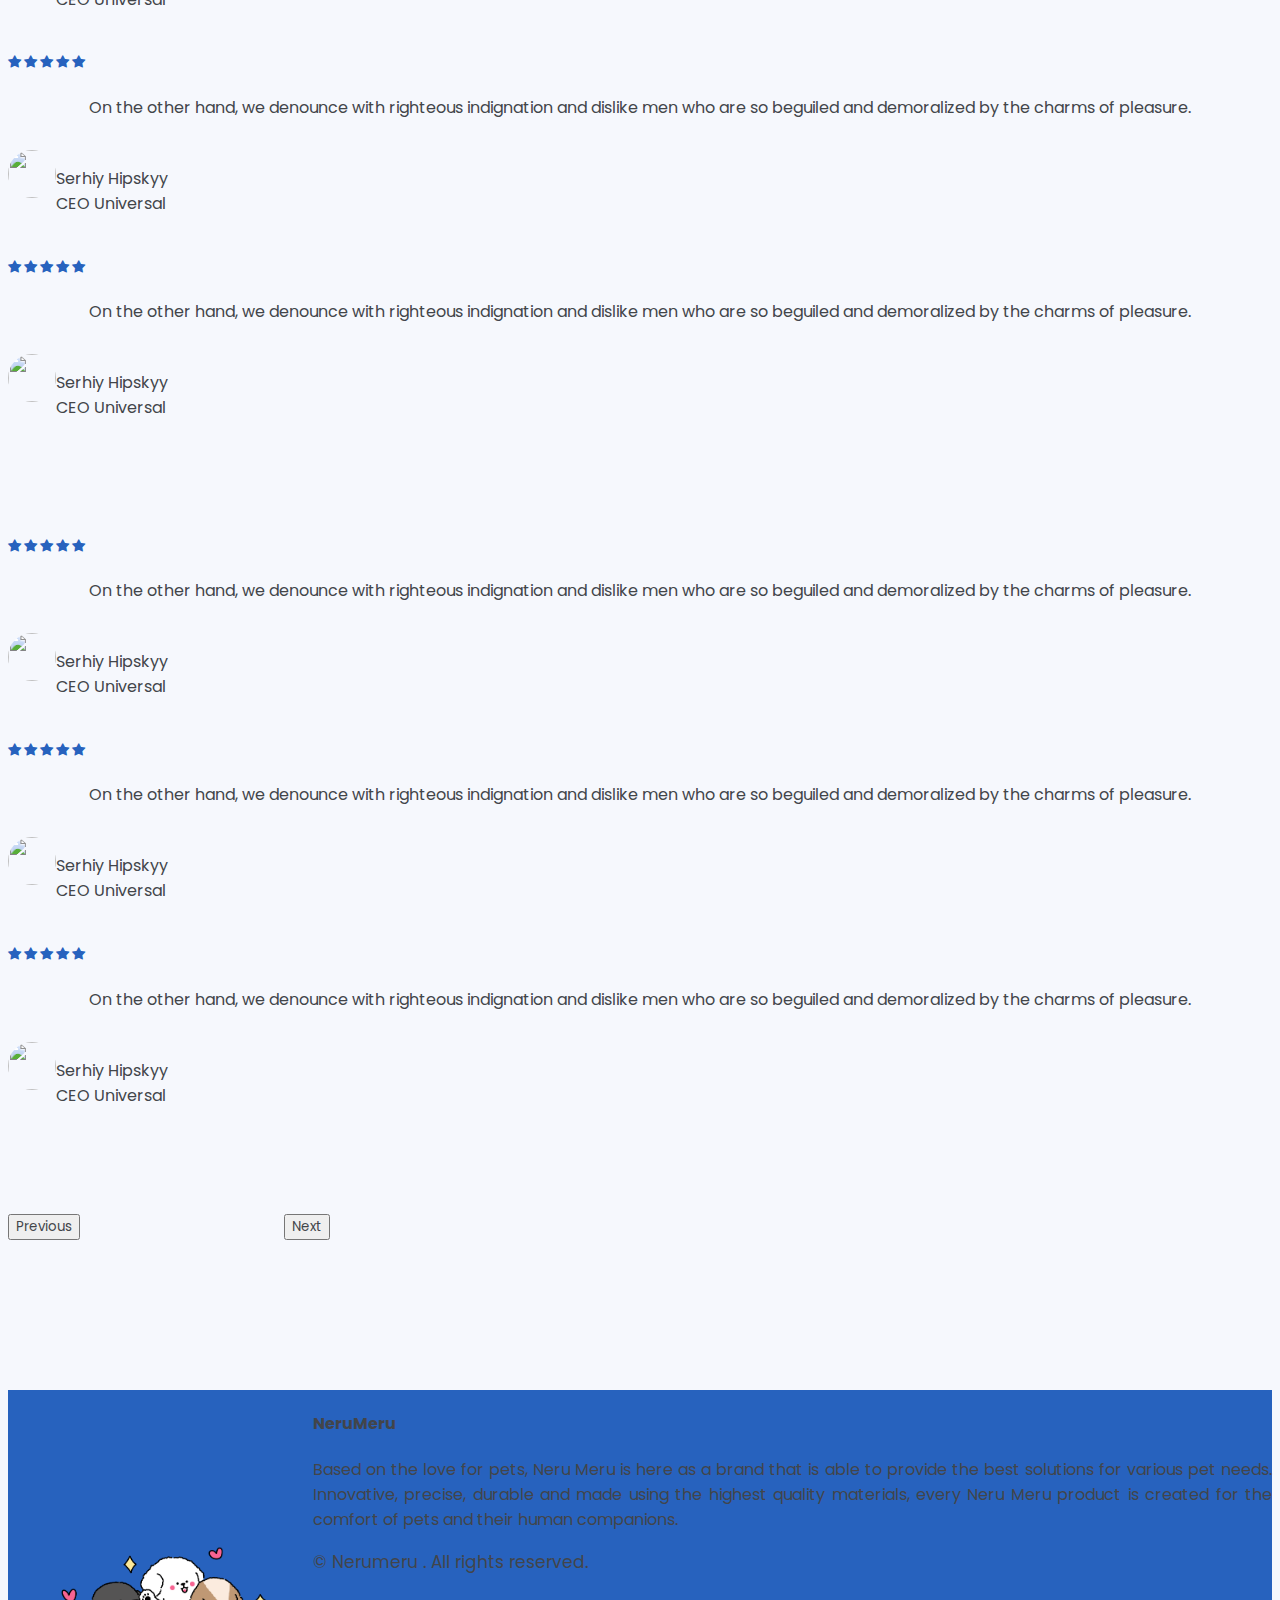
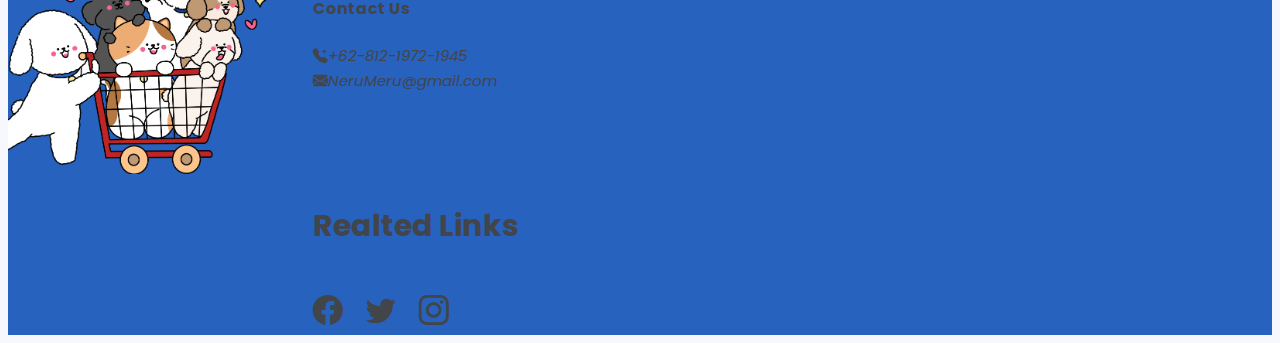
==== commit 81f3a394: "Menghapus Struktur ../ digantin dengan ./" ====
--- a/index.html
+++ b/index.html
@@ -20,11 +20,11 @@
       rel="stylesheet"
     />
 
-    <link rel="website icon" type="png" href="../asset/icon/LogoN1.png" />
-    <link rel="stylesheet" href="../global/global.css" />
-    <link rel="stylesheet" href="../global/navbar.css" />
-    <link rel="stylesheet" href="css/style.css" />
-    <link rel="stylesheet" href="../global/footer.css" />
+    <link rel="website icon" type="png" href="./asset/icon/LogoN1.png" />
+    <link rel="stylesheet" href="./global/global.css" />
+    <link rel="stylesheet" href="./global/navbar.css" />
+    <link rel="stylesheet" href="./Nerumeru/css/style.css" />
+    <link rel="stylesheet" href="./global/footer.css" />
     <link
       rel="stylesheet"
       href="https://cdn.jsdelivr.net/npm/bootstrap-icons@1.10.5/font/bootstrap-icons.css"
@@ -40,7 +40,7 @@
     <nav class="navbar py-3 navbar-expand-lg fixed-top">
       <div class="container">
         <img
-          src="../asset/icon/LogoN1.png"
+          src="./asset/icon/LogoN1.png"
           style="width: 5%"
           alt="Logo-Nerumeru"
           class="logo"
@@ -89,7 +89,7 @@
                     >Bedding
                     <img
                       class="text-end"
-                      src="../asset/img/pubu.png"
+                      src="./asset/img/pubu.png"
                       alt=""
                       style="width: 35px; margin-left: 120px"
                     />
@@ -99,7 +99,7 @@
                   <a class="dropdown-item" href="toys.html"
                     >Toys<img
                       class="text-end"
-                      src="../asset/img/neru ball.png"
+                      src="./asset/img/neru ball.png"
                       alt=""
                       style="width: 35px; margin-left: 150px"
                   /></a>
@@ -149,7 +149,7 @@
               Neru Meru !
               <img
                 class="mx-4"
-                src="../asset/img/welcome.png"
+                src="./asset/img/welcome.png"
                 alt=""
                 width="100px"
               />
@@ -159,11 +159,7 @@
             </h1>
 
             <div class="hero-img" style="margin-top: 30px">
-              <img
-                class="hero-shape"
-                src="../asset/img/Shape-hero.png"
-                alt=""
-              />
+              <img class="hero-shape" src="./asset/img/Shape-hero.png" alt="" />
             </div>
 
             <h5 class="mt-4 fw-normal h6-hero">
@@ -194,7 +190,7 @@
           <div class="col-lg-6 col-sm-12 text-end">
             <img
               class="hero-img-main animated playful"
-              src="../asset/img/Hero-img.png"
+              src="./asset/img/Hero-img.png"
               alt=""
             />
           </div>
@@ -204,11 +200,11 @@
         <div class="row" style="margin-top: 222px">
           <h2 class="fw-bolder mb-5">
             Why-us <br />
-            <img src="../asset/img/Why-us.png" alt="" />
+            <img src="./asset/img/Why-us.png" alt="" />
           </h2>
           <div class="col-lg-3 col-md-6 col-sm-12">
             <div class="card bg-transparent border-0" style="width: 100%">
-              <img src="../asset/img/Card-why-us.png" alt="" />
+              <img src="./asset/img/Card-why-us.png" alt="" />
               <div class="card-body text-center">
                 <p class="fw-bold">Water Resistance Inner Cover</p>
                 <p class="fw-medium" style="font-size: 12px">
@@ -220,7 +216,7 @@
           </div>
           <div class="col-lg-3 col-md-6 col-sm-12">
             <div class="card bg-transparent border-0" style="width: 100%">
-              <img src="../asset/img/Card-why-us-1.png" alt="" />
+              <img src="./asset/img/Card-why-us-1.png" alt="" />
               <div class="card-body text-center">
                 <p class="fw-bold">Easy to Wash</p>
                 <p class="fw-medium" style="font-size: 12px">
@@ -232,7 +228,7 @@
           </div>
           <div class="col-lg-3 col-md-6 col-sm-12">
             <div class="card bg-transparent border-0" style="width: 100%">
-              <img src="../asset/img/Card-why-us-2.png" alt="" />
+              <img src="./asset/img/Card-why-us-2.png" alt="" />
               <div class="card-body text-center">
                 <p class="fw-bold">Orthopedic & Japan Technology</p>
                 <p class="fw-medium" style="font-size: 12px">
@@ -245,7 +241,7 @@
           </div>
           <div class="col-lg-3 col-md-6 col-sm-12">
             <div class="card bg-transparent border-0" style="width: 100%">
-              <img src="../asset/img/Card-why-us-3.png" alt="" />
+              <img src="./asset/img/Card-why-us-3.png" alt="" />
               <div class="card-body text-center">
                 <p class="fw-bold">ROHS Certifications</p>
                 <p class="fw-medium" style="font-size: 12px">
@@ -292,12 +288,12 @@
         <div class="row">
           <h2 class="fw-bolder txt-cat mb-5">
             Categories <br />
-            <img class="rounded-0" src="../asset/img/Why-us.png" alt="" />
+            <img class="rounded-0" src="./asset/img/Why-us.png" alt="" />
           </h2>
           <div class="col-lg-3 col-md-6 col-sm-12 text-center">
             <div class="card border-0 bg-transparent" style="width: 100%">
               <img
-                src="../asset/img/Categories-Bedding.png"
+                src="./asset/img/Categories-Bedding.png"
                 class="card-img-top"
                 alt="..."
               />
@@ -311,7 +307,7 @@
           <div class="col-lg-3 col-md-6 col-sm-12 text-center">
             <div class="card border-0 bg-transparent" style="width: 100%">
               <img
-                src="../asset/img/Categories-Trolly.png"
+                src="./asset/img/Categories-Trolly.png"
                 class="card-img-top"
                 alt="..."
               />
@@ -325,7 +321,7 @@
           <div class="col-lg-3 col-md-6 col-sm-12 text-center">
             <div class="card border-0 bg-transparent" style="width: 100%">
               <img
-                src="../asset/img/Categories-Pillow.png"
+                src="./asset/img/Categories-Pillow.png"
                 class="card-img-top"
                 alt="..."
               />
@@ -339,7 +335,7 @@
           <div class="col-lg-3 col-md-6 col-sm-12 text-center">
             <div class="card border-0 bg-transparent" style="width: 100%">
               <img
-                src="../asset/img/Catgories-Toys.png"
+                src="./asset/img/Catgories-Toys.png"
                 class="card-img-top"
                 alt="..."
               />
@@ -386,7 +382,7 @@
                     >
                       <img
                         class=""
-                        src="../asset/img/Categories-Bedding.png"
+                        src="./asset/img/Categories-Bedding.png"
                         alt=""
                       />
                       <p class="mx-4">
@@ -420,7 +416,7 @@
                     >
                       <img
                         class=""
-                        src="../asset/img/Categories-Disinfectant.png"
+                        src="./asset/img/Categories-Disinfectant.png"
                         alt=""
                       />
                       <p class="mx-4">
@@ -454,7 +450,7 @@
                     >
                       <img
                         class=""
-                        src="../asset/img/Categories-Pillow.png"
+                        src="./asset/img/Categories-Pillow.png"
                         alt=""
                       />
                       <p class="mx-4">
@@ -492,7 +488,7 @@
                     >
                       <img
                         class=""
-                        src="../asset/img/Catgories-Toys.png"
+                        src="./asset/img/Catgories-Toys.png"
                         alt=""
                       />
                       <p class="mx-4">
@@ -526,7 +522,7 @@
                     >
                       <img
                         class=""
-                        src="../asset/img/Categories-Pillow.png"
+                        src="./asset/img/Categories-Pillow.png"
                         alt=""
                       />
                       <p class="mx-4">
@@ -560,7 +556,7 @@
                     >
                       <img
                         class=""
-                        src="../asset/img/Categories-Bedding.png"
+                        src="./asset/img/Categories-Bedding.png"
                         alt=""
                       />
                       <p class="mx-4">
@@ -619,7 +615,7 @@
       <div class="container-fluid">
         <div class="row row-footer">
           <div class="col-lg-6 col-img-footer text-center">
-            <img src="../asset/img/Trolly.png" alt="" width="90%" />
+            <img src="./asset/img/Trolly.png" alt="" width="90%" />
           </div>
           <div class="col-lg-6">
             <div class="row">
@@ -737,6 +733,6 @@
       setCarouselSlideDelay(300); // Set the delay time (in milliseconds)
     });
   </script>
-  <script src="js/fitur1.js"></script>
-  <script src="js/fitur2.js"></script>
+  <script src="./Nerumeru/js/fitur1.js"></script>
+  <script src="./Nerumeru/js/fitur2.js"></script>
 </html>
--- a/Nerumeru/css/style.css
+++ b/Nerumeru/css/style.css
@@ -0,0 +1,201 @@
+.Hero-h1-2 {
+  line-height: 65px;
+}
+.H6-1-hero {
+  line-height: 35px;
+}
+
+.hero-btn {
+  background-color: #2762be;
+  border-radius: 0%;
+}
+
+/* Gaya awal untuk ikon sosial media */
+.sosial-media-hero i {
+  color: grey; /* Warna awal ikon */
+  transition: color 0.3s; /* Transisi saat berubah warna */
+}
+
+/* Gaya khusus untuk ikon Instagram */
+.bi-instagram:hover {
+  color: #e4405f; /* Warna asli Instagram (Merah muda) */
+}
+
+/* Gaya khusus untuk ikon Facebook */
+.bi-facebook:hover {
+  color: #3b5998; /* Warna asli Facebook (Biru) */
+}
+
+/* Gaya khusus untuk ikon WhatsApp */
+.bi-whatsapp:hover {
+  color: #25d366; /* Warna asli WhatsApp (Hijau) */
+}
+
+.container-btn-hero {
+  display: flex;
+  align-items: center !important;
+  width: fit-content;
+}
+
+.Arrow-hero {
+  width: 50px;
+  background-color: #2762be;
+  position: relative;
+  right: 12px;
+  transition: transform 0.3s ease;
+}
+
+.btn-primary {
+  /* Gaya default tombol */
+  display: flex;
+  align-items: center;
+  background-color: transparent;
+  border: 0;
+  cursor: pointer;
+  transition: background-color 0.4s ease, color 0.4s ease;
+}
+
+.btn-primary:hover {
+  /* Gaya tombol saat di-hover */
+  background-color: #2762be !important;
+  color: white;
+}
+
+.btn-primary:hover .Arrow-hero {
+  /* Gaya panah saat tombol di-hover */
+  transform: translateX(20px);
+}
+
+.btn-primary:hover .text-buy {
+  color: white; /* Mengubah warna tulisan menjadi putih saat hover */
+}
+
+/* Gaya untuk elemen gambar */
+.hero-img-main {
+  max-width: 100% !important;
+  height: auto;
+  transition: transform 0.1s; /* Transisi untuk menghaluskan perubahan posisi */
+}
+
+.Our-journey > .row {
+  display: flex;
+  justify-content: center;
+  align-items: center !important;
+}
+
+.btn-bedding {
+  background-color: #2762be;
+  color: white;
+  width: 200px;
+}
+
+.btn-bedding:hover {
+  background-color: transparent;
+  border: 3px solid #2762be;
+  color: #3b5998;
+}
+
+.personText {
+  display: flex;
+}
+
+.personText > img {
+  width: 48px;
+  height: 48px;
+  border-radius: 48px;
+}
+
+.carousel-item {
+  transition: opacity 0.6s ease-in-out;
+}
+
+@media screen and (max-width: 920px) {
+  .hero-headline {
+    text-align: center !important;
+  }
+  .hero-headline {
+    margin-top: -90px !important;
+    display: flex;
+    flex-direction: column;
+    align-items: center;
+  }
+
+  .hero-headline {
+    flex-direction: column-reverse;
+  }
+
+  .hero {
+    margin-top: 130px !important;
+  }
+  .hero-headline {
+    font-size: 20px !important;
+  }
+
+  .hero-img {
+    display: flex;
+    justify-content: center;
+  }
+
+  .hero-shape {
+    width: 70% !important;
+    margin-top: -15px !important;
+  }
+
+  .hero-img-main {
+    width: 70%;
+    margin-top: 60px;
+    display: block;
+    margin-left: auto;
+    margin-right: auto;
+  }
+
+  .Hero-h1-2 {
+    line-height: 35px;
+  }
+
+  .h6-hero {
+    text-align: center !important;
+  }
+
+  .btn-primary {
+    margin: auto;
+  }
+
+  .sosial-media-hero {
+    text-align: center;
+  }
+
+  .Our-journey-left {
+    text-align: center;
+  }
+
+  .Our-journey-left > h2 {
+    font-size: 30px !important;
+  }
+
+  .Our-journey-right > h6 {
+    font-size: 15px !important;
+    margin-top: 40px;
+  }
+
+  .txt-cat {
+    text-align: center !important;
+  }
+
+  .card {
+    display: block;
+    margin: auto;
+  }
+
+  .card > img {
+    width: 250px;
+  }
+
+  .why-us {
+    text-align: center;
+  }
+
+  .why-us > .row {
+    margin-top: 150px !important;
+  }
+}
